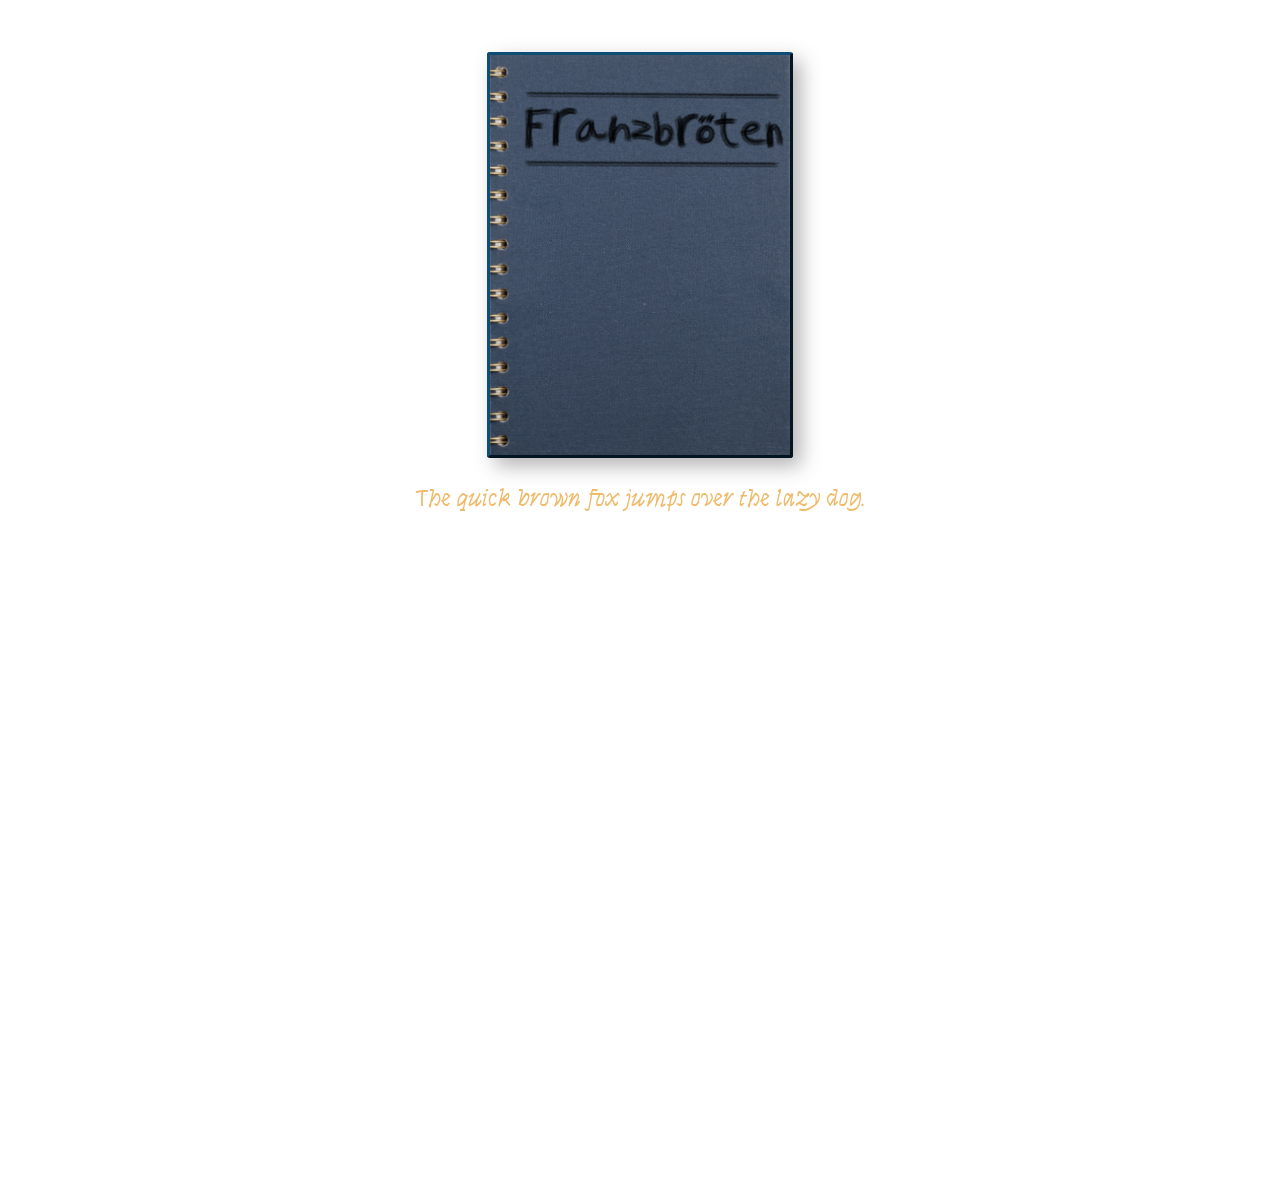
==== index.html @ 54baf182 "Remove duplicate sections from index.html Removed duplicate HTML and CSS code sections." ====
<!DOCTYPE html>
<html>

<Head>

    <title>BRED Communications Hub</title>

    <link rel="preconnect" href="https://fonts.googleapis.com">
    <link rel="preconnect" href="https://fonts.gstatic.com" crossorigin>
    <link href="https://fonts.googleapis.com/css2?family=Marck+Script&family=Syne+Tactile&display=swap"
        rel="stylesheet">


</Head>


<body>

    <div id="page">
        <a href="journal page.html">
        <img id="journal" img src="Franz-Journal.png" class="wee" width="300px" height="400px" >
        </a>

        <h2 class="franz-handwriting">The quick brown fox jumps over the lazy dog.</h2>

    </div>
</body>

</html>

<!-- CSS AREA -->

<style>
    body {
        background: url("breadbred.png");
        background-size: cover;
        background-repeat: repeat;
        background-size: 100px;

        color: #005b90;
        text-align: center;
    }

    .franz-handwriting {
        font-family: "Syne Tactile", system-ui;
        font-weight: 400;
        font-style: normal;
    }

    #page {
        padding: 2em;
        border-radius: 15px;
        background-image: url("wooden-desk-2.jpg");
        margin: 20px auto;
        text-align: center;
        width: 850px;
        height: 1100px;
        overflow: auto;
    }

   
    a {
        color: #1d1a1a55;
    }

    #journal {
        filter: drop-shadow(8px 8px 10px);
        border-style: outset;
        border-radius: 3px;
        border-width: 3px;
        border-color:#0C4E75;
}

    h2 {
        color: #EFBB6B;
        font-size: 25px;

    }

    .wee { }

    .wee:hover {
        transform: rotate(-12deg);
    }
</style>
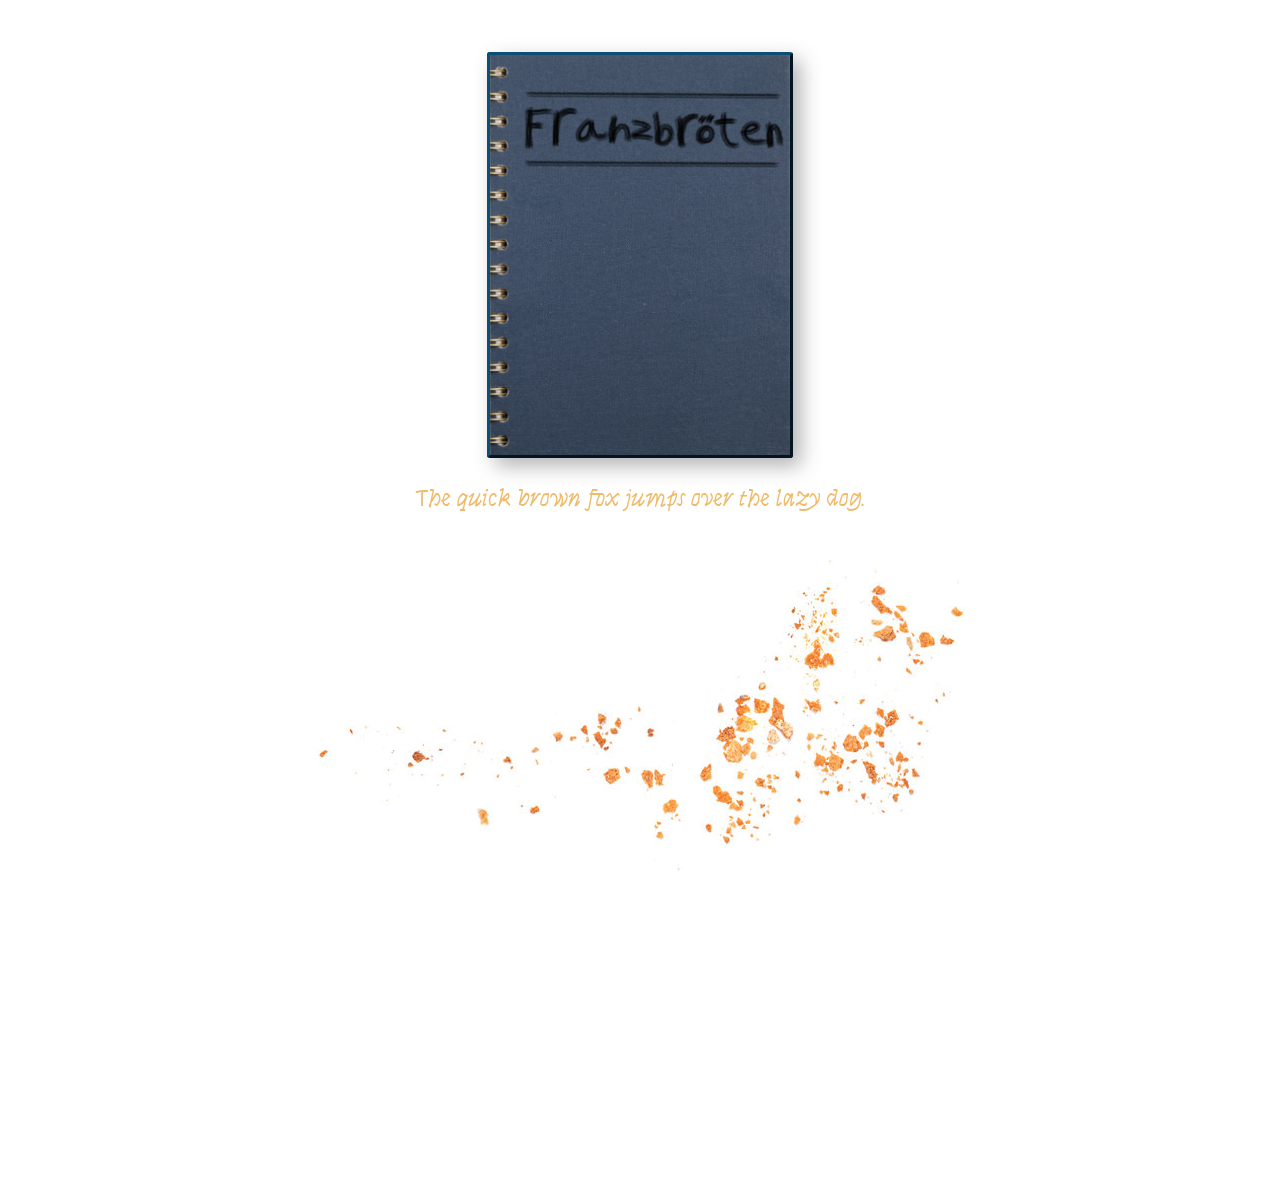
==== commit 882350a3: "Add image and fix HTML formatting in index.html Added a new image to the page and fixed HTML formatt" ====
--- a/index.html
+++ b/index.html
@@ -22,6 +22,8 @@
         </a>
 
         <h2 class="franz-handwriting">The quick brown fox jumps over the lazy dog.</h2>
+
+        <img src="Bread-crumbs.png">
 
     </div>
 </body>
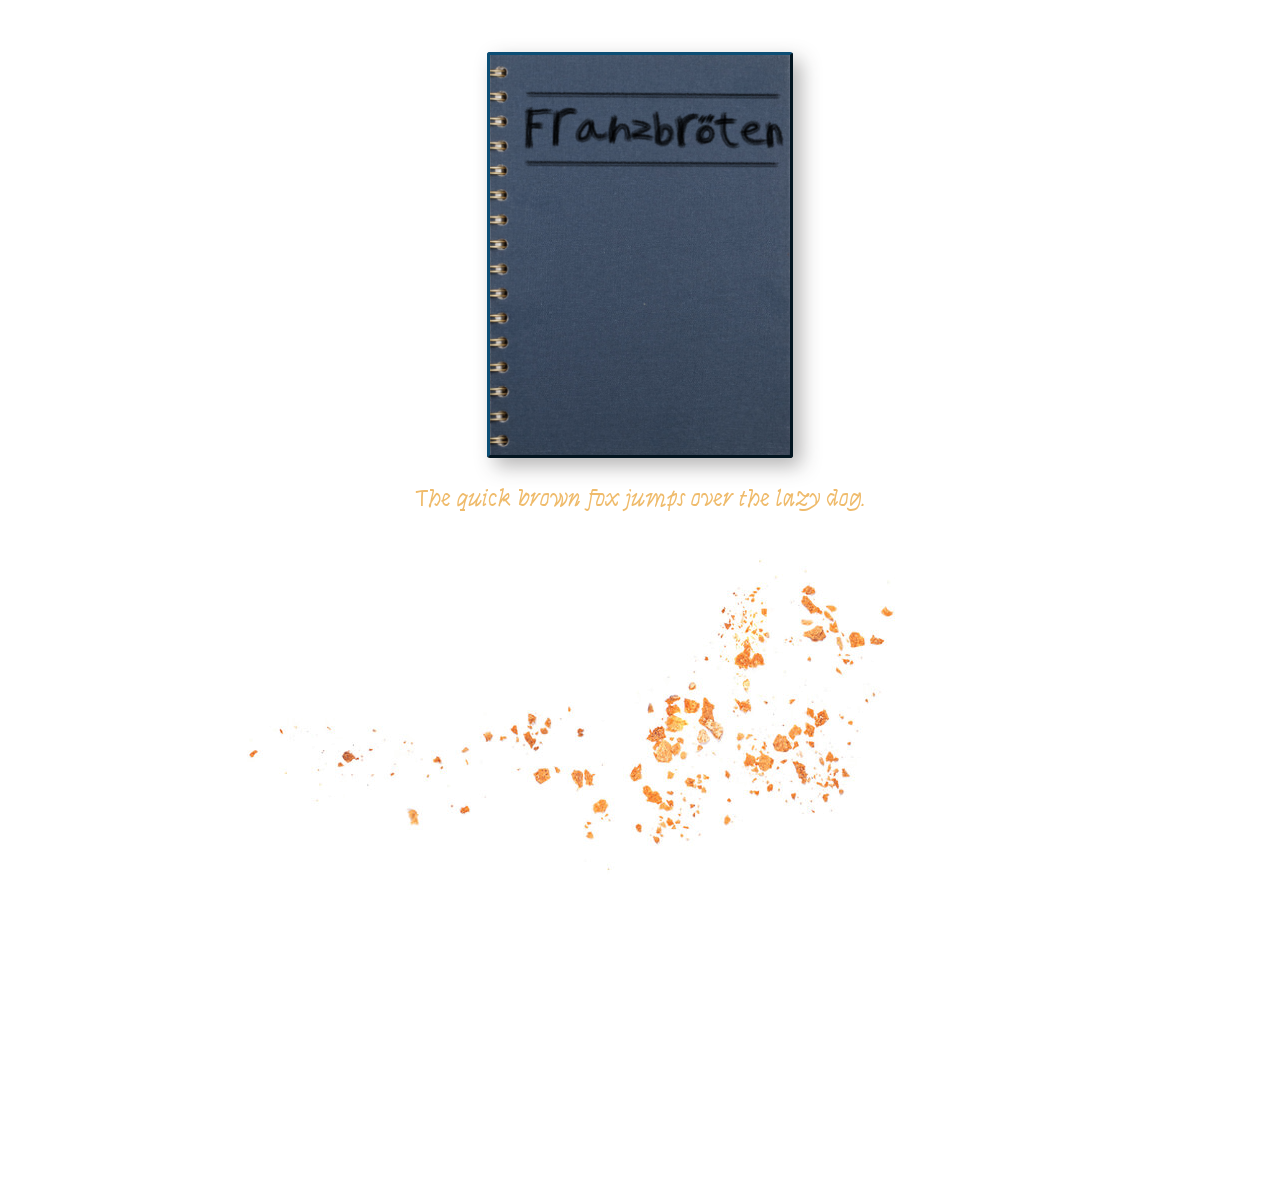
==== commit 8597da3a: "Refactor index.html to include bread class Added a new class for bread images and adjusted the HTML " ====
--- a/index.html
+++ b/index.html
@@ -23,7 +23,7 @@
 
         <h2 class="franz-handwriting">The quick brown fox jumps over the lazy dog.</h2>
 
-        <img src="Bread-crumbs.png">
+        <img class="bread" src="Bread-crumbs.png">
 
     </div>
 </body>
@@ -33,6 +33,11 @@
 <!-- CSS AREA -->
 
 <style>
+
+    .bread {
+        float: left;
+    }
+    
     body {
         background: url("breadbred.png");
         background-size: cover;
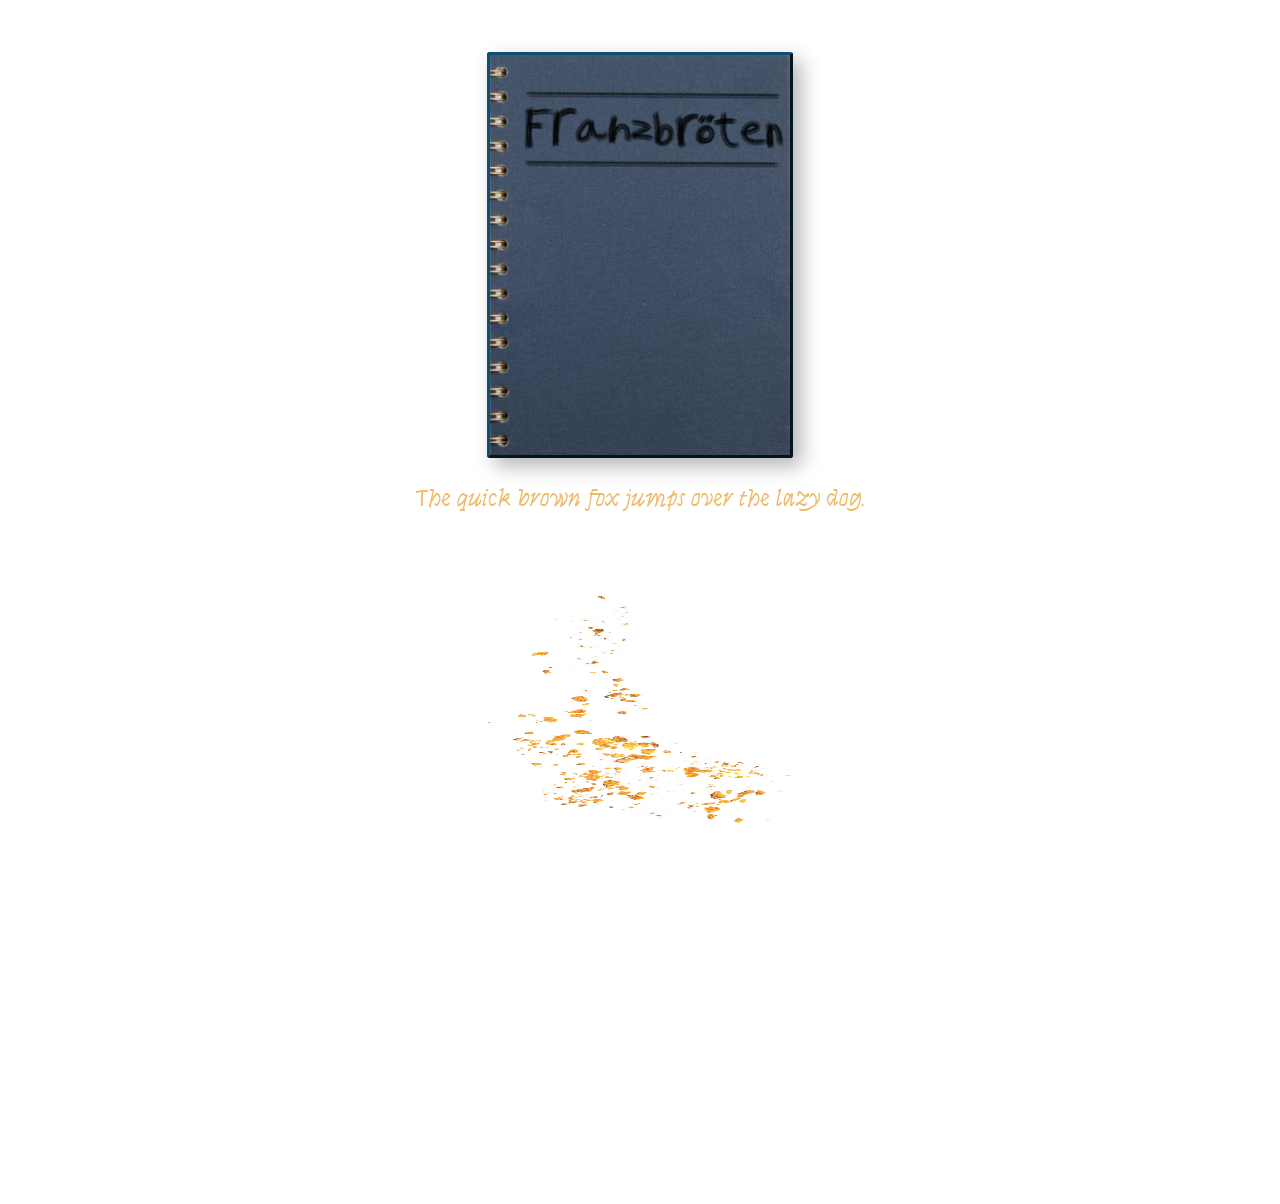
==== commit ea42e3b7: "Modify bread image styles and dimensions Updated styles for the bread image and adjusted its dimensi" ====
--- a/index.html
+++ b/index.html
@@ -35,7 +35,10 @@
 <style>
 
     .bread {
-        float: left;
+        float: bottomright;
+        transform: rotate(90deg);
+        width:250px;
+        height:350px;
     }
     
     body {
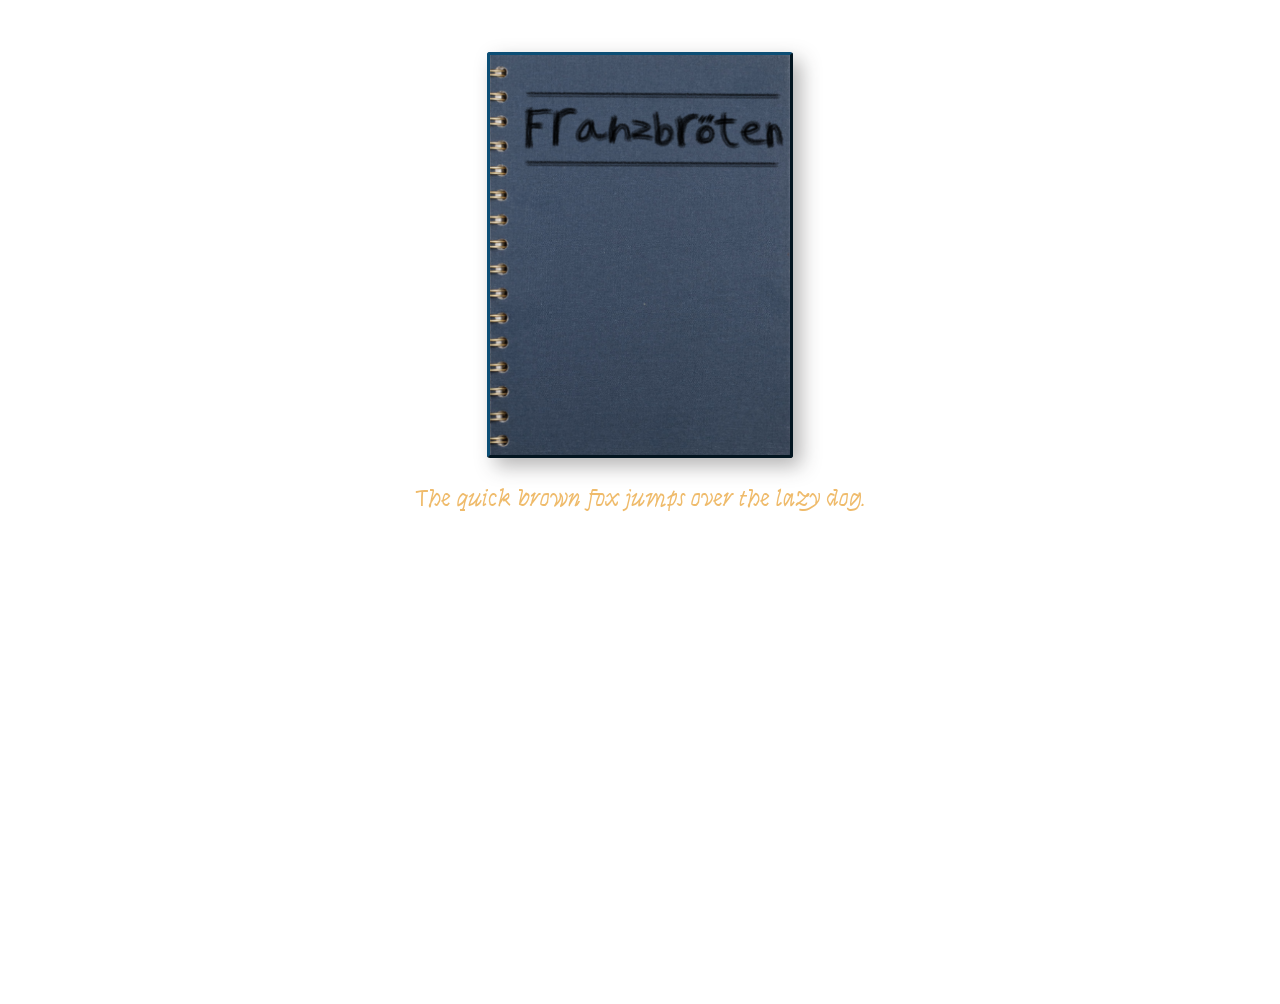
==== commit b3761dd9: "Update index.html" ====
--- a/index.html
+++ b/index.html
@@ -23,7 +23,7 @@
 
         <h2 class="franz-handwriting">The quick brown fox jumps over the lazy dog.</h2>
 
-        <img class="bread" src="Bread-crumbs.png">
+    <!--  <img class="bread" src="Bread-crumbs.png"> -->
 
     </div>
 </body>
@@ -33,14 +33,14 @@
 <!-- CSS AREA -->
 
 <style>
-
+/*
     .bread {
-        float: bottomright;
+        float: right;
         transform: rotate(90deg);
         width:250px;
-        height:350px;
+        height:500px;
     }
-    
+    */
     body {
         background: url("breadbred.png");
         background-size: cover;
@@ -60,11 +60,11 @@
     #page {
         padding: 2em;
         border-radius: 15px;
-        background-image: url("wooden-desk-2.jpg");
+        background-image: url("wooden-desk-2A.png");
         margin: 20px auto;
         text-align: center;
         width: 850px;
-        height: 1100px;
+        height: 900px;
         overflow: auto;
     }
 
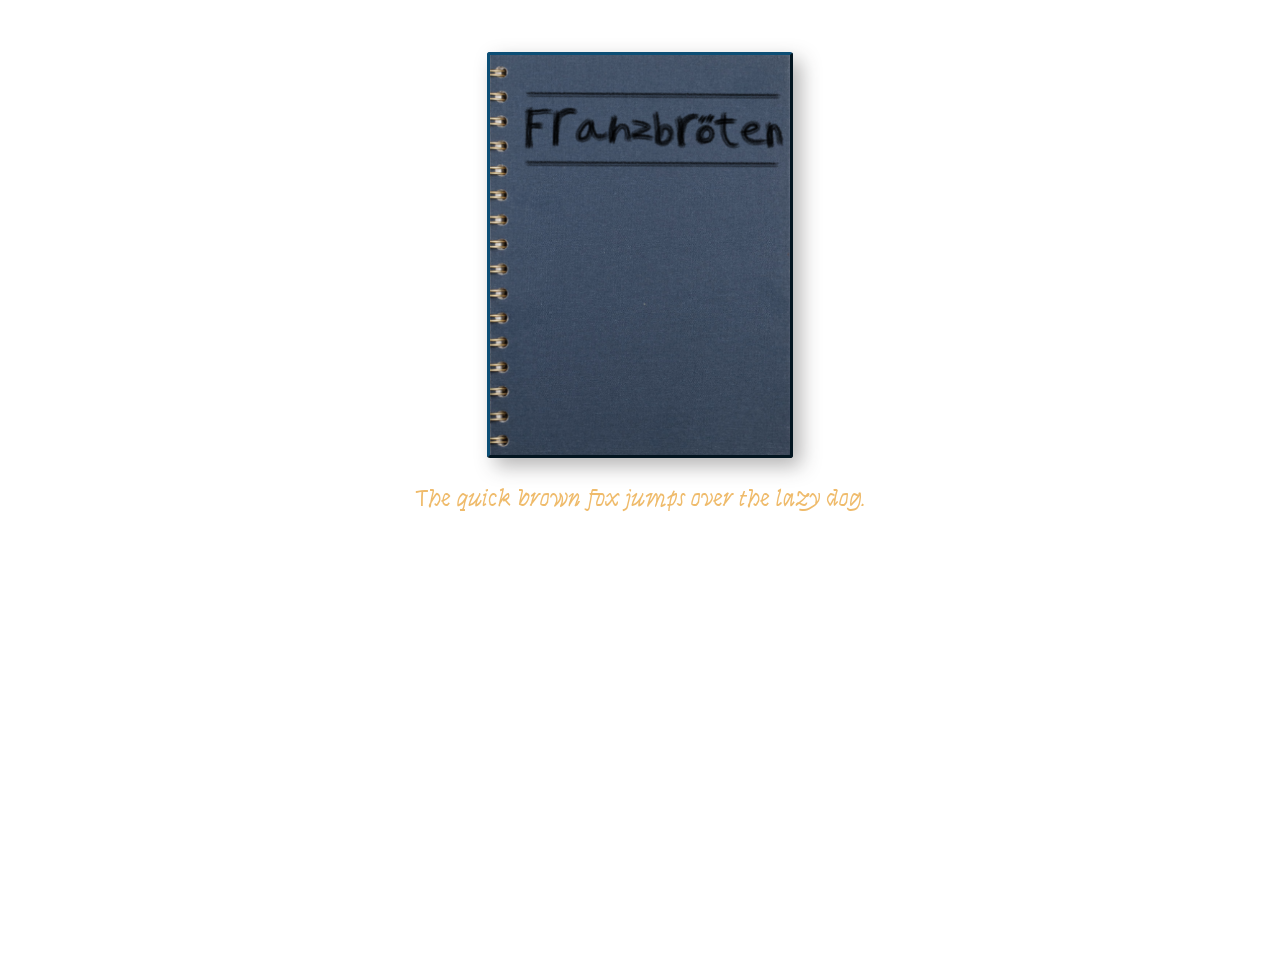
==== commit f06ab429: "Update index.html" ====
--- a/index.html
+++ b/index.html
@@ -64,7 +64,7 @@
         margin: 20px auto;
         text-align: center;
         width: 850px;
-        height: 900px;
+        height: 870px;
         overflow: auto;
     }
 
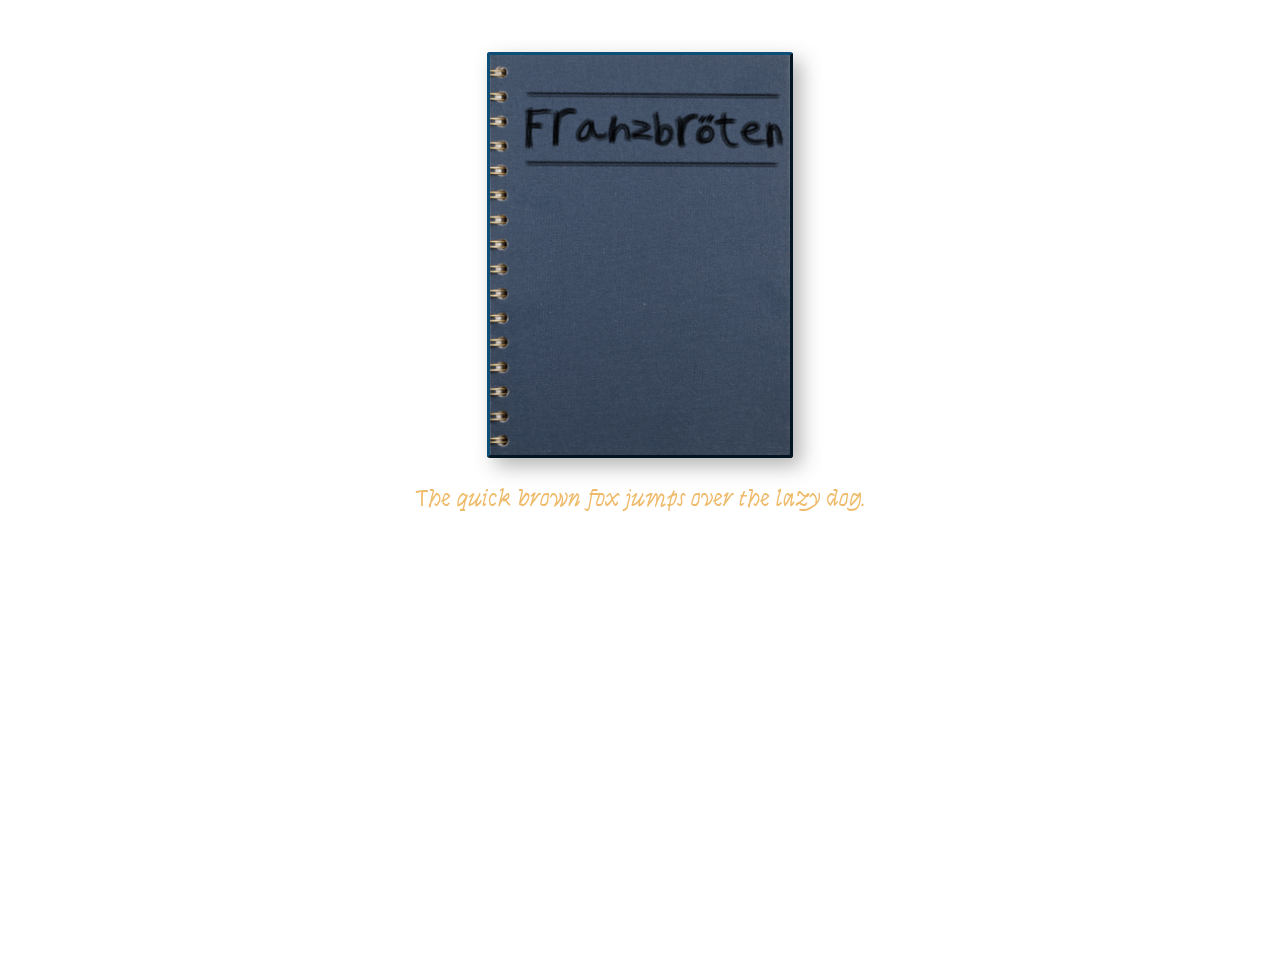
==== commit bfd918c0: "Update index.html" ====
--- a/index.html
+++ b/index.html
@@ -64,7 +64,7 @@
         margin: 20px auto;
         text-align: center;
         width: 850px;
-        height: 870px;
+        height: 850px;
         overflow: auto;
     }
 
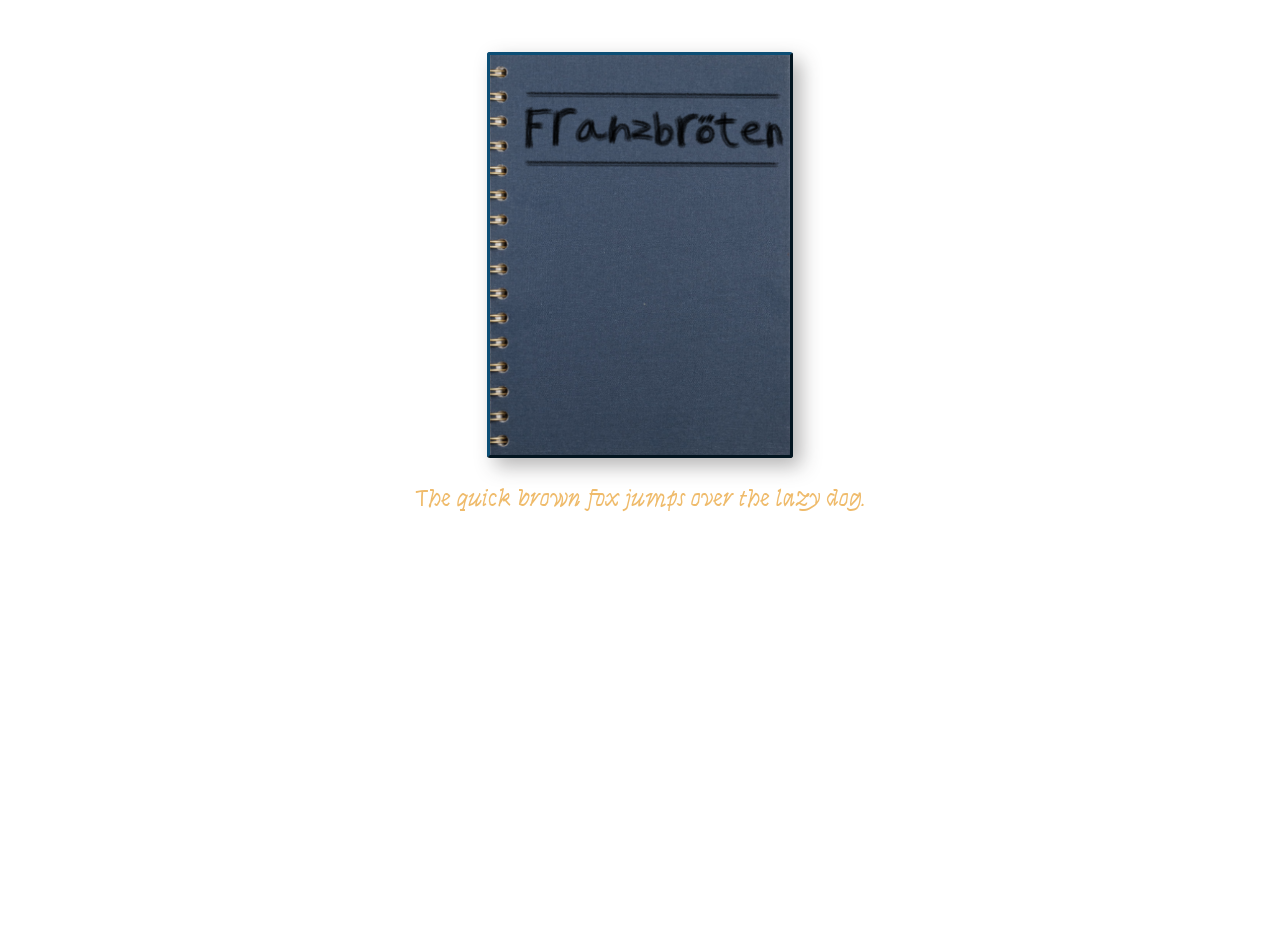
==== commit e56a790c: "Update index.html" ====
--- a/index.html
+++ b/index.html
@@ -64,7 +64,7 @@
         margin: 20px auto;
         text-align: center;
         width: 850px;
-        height: 850px;
+        height: 845px;
         overflow: auto;
     }
 
